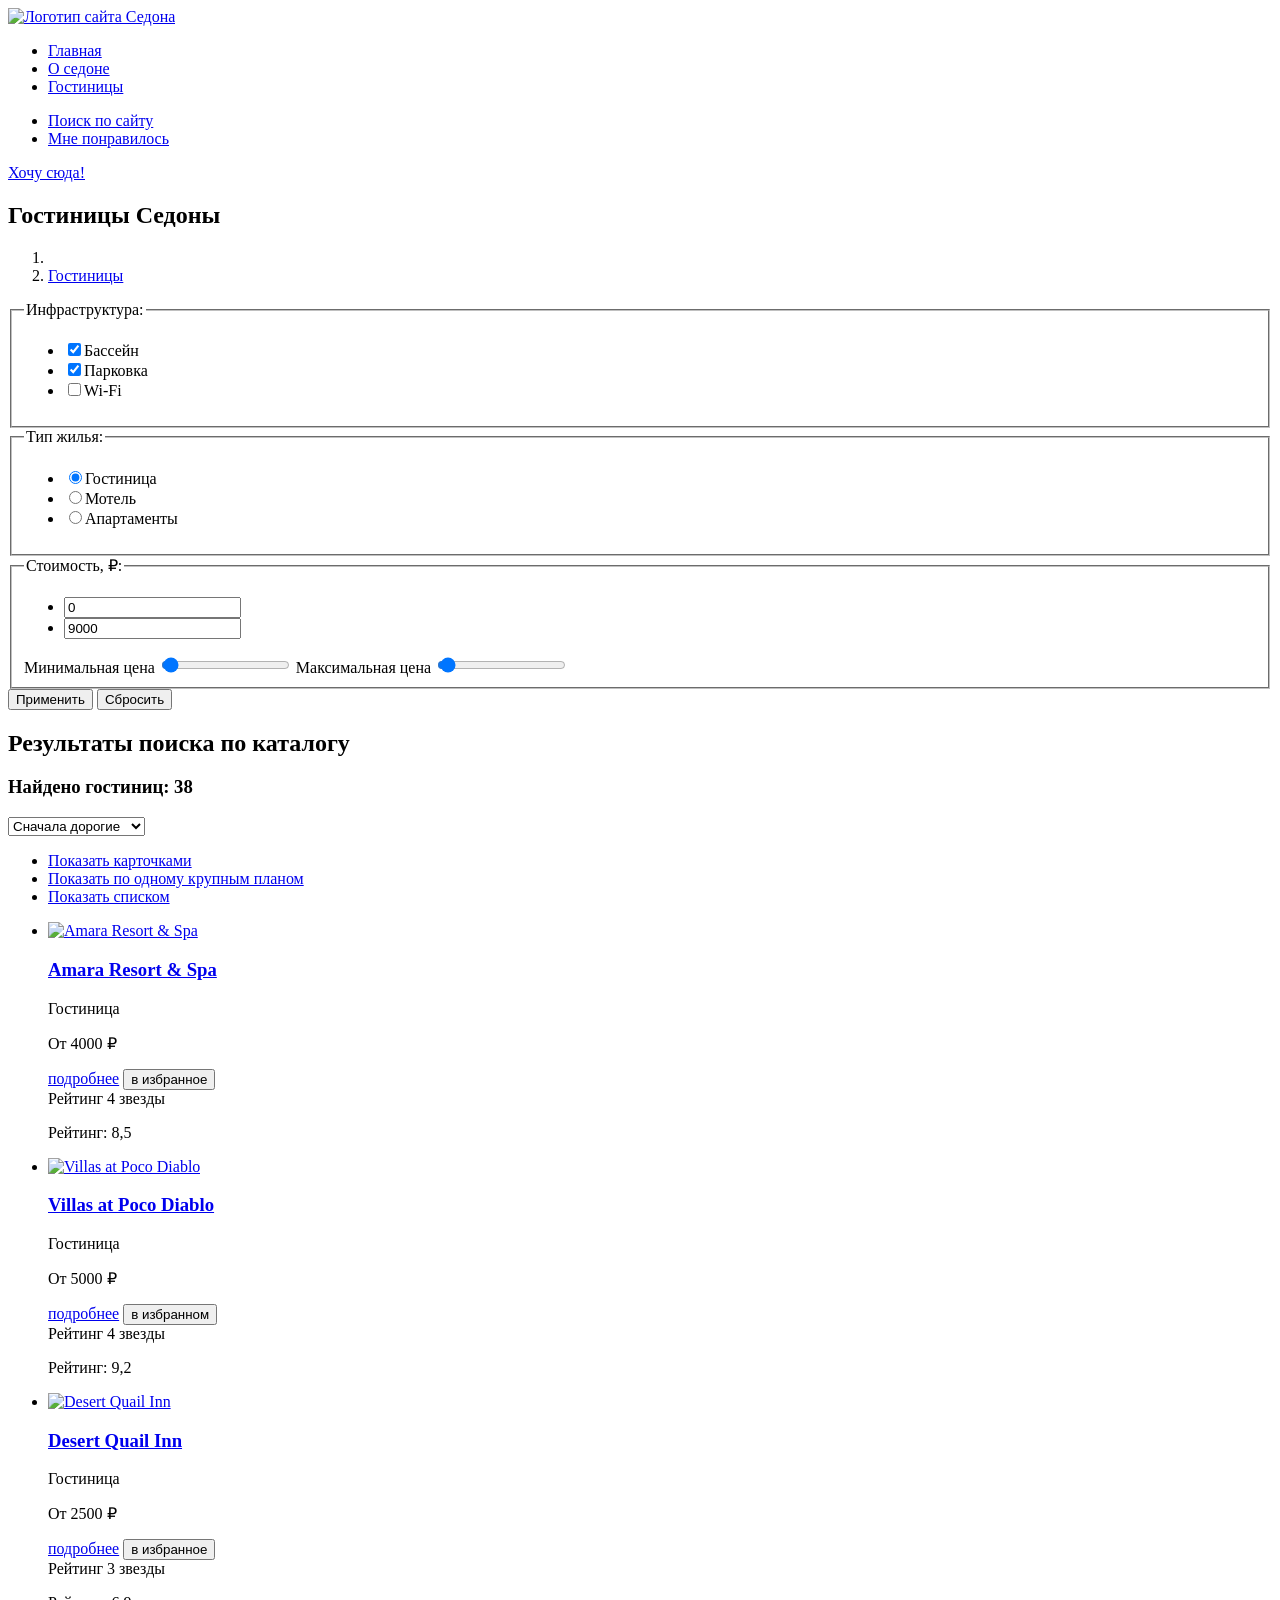
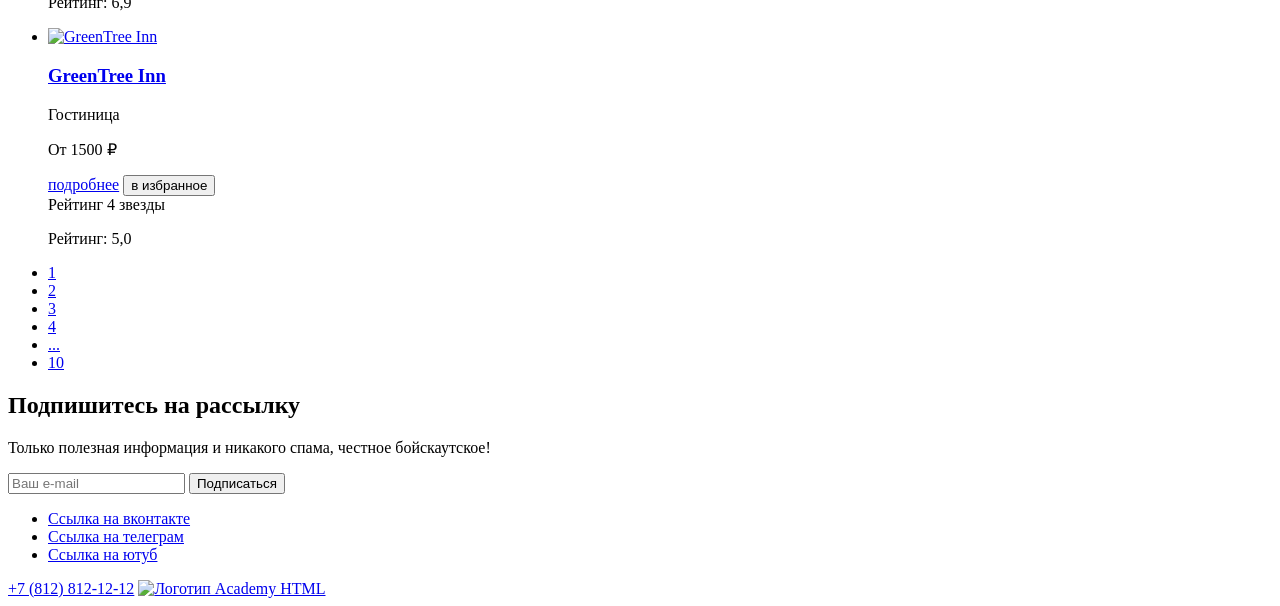
==== catalog.html @ 11615875 "Разметка всех страниц" ====
<!DOCTYPE html>
<html lang="ru">

    <head>
        <meta charset="utf-8">
        <title>HTML Academy: Каталог Седона</title>
    </head>

    <body>
        <div class="page">
            <header class="header">
                <a href="#" class="logo-link">
                    <img src="#" class="logo-link__img" alt="Логотип сайта Седона">
                </a>
                <nav class="nav">
                    <ul class="nav__list">
                        <li class="nav__item">
                            <a href="index.html" class="nav__link">Главная</a>
                        </li>
                        <li class="nav__item">
                            <a href="#" class="nav__link">О седоне</a>
                        </li>
                        <li class="nav__item">
                            <a href="catalog.html" class="nav__link nav__link--current">Гостиницы</a>
                        </li>
                    </ul>
                </nav>
                <nav class="nav-user">
                    <ul class="nav-user__list">
                        <li class="nav-user__item"><a href="#" class="nav-user__link"><span
                                    class="visually-hidden">Поиск по сайту</span></a>
                        </li>
                        <li class="nav-user__item"><a href="#" class="nav-user__link"><span class="visually-hidden">Мне
                                    понравилось</span></a>
                        </li>
                    </ul>
                    <a href="#" class="nav-user__link button">Хочу сюда!</a>
                </nav>
            </header>

            <main class="main">
                <section class="filter">
                    <h1 class="filter__title">Гостиницы Седоны</h1>
                    <nav class="filter__nav breadcrumbs">
                        <ol class="breadcrumbs__list">
                            <li class="breadcrumbs__item">
                                <a href="#" class="breadcrumbs__link"></a>
                            </li>
                            <li class="breadcrumbs__item">
                                <a href="#" class="breadcrumbs__link">Гостиницы</a>
                            </li>
                        </ol>
                    </nav>
                    <form class="filter__form form" action="https://echo.htmlacademy.ru/" method="post">
                        <fieldset class="form__wrapper">
                            <legend class="form__title">Инфраструктура:</legend>
                            <ul class="form__list">
                                <li class="form__item">
                                    <label class="form__label">
                                        <input class="form__input" type="checkbox" checked>Бассейн
                                    </label>
                                </li>
                                <li class="form__item">
                                    <label class="form__label">
                                        <input class="form__input" type="checkbox" checked>Парковка
                                    </label>
                                </li>
                                <li class="form__item">
                                    <label class="form__label">
                                        <input class="form__input" type="checkbox">Wi-Fi
                                    </label>
                                </li>
                            </ul>
                        </fieldset>


                        <fieldset class="form__wrapper">
                            <legend class="form__title">Тип жилья:</legend>
                            <ul class="form__list">
                                <li class="form__item">
                                    <label class="form__label">
                                        <input class="form__input" type="radio" checked>Гостиница
                                    </label>
                                </li>
                                <li class="form__item">
                                    <label class="form__label">
                                        <input class="form__input" type="radio">Мотель
                                    </label>
                                </li>
                                <li class="form__item">
                                    <label class="form__label">
                                        <input class="form__input" type="radio">Апартаменты
                                    </label>
                                </li>
                            </ul>
                        </fieldset>

                        <fieldset class="form__wrapper">
                            <legend class="form__title">Стоимость, ₽:</legend>
                            <ul class="form__list price">
                                <li class="price__item">
                                    <label class="price__label">
                                        <input class="price__input" value="0" placeholder="от">
                                    </label>
                                </li>
                                <li class="price__item">
                                    <label class="price__label">
                                        <input class="price__input" value="9000" placeholder="до">
                                    </label>
                                </li>
                            </ul>
                            <div class="form__range range">
                                <label class="range__label visually-hidden" for="price-min">Минимальная цена</label>
                                <input class="range__input range__input--min" type="range" id="price-min"
                                    name="price-min" min="0" max="9000" value="200">

                                <label class="range__label visually-hidden" for="price-max">Максимальная цена</label>
                                <input class="range__input range__input--max" type="range" id="price-max"
                                    name="price-max" min="0" max="9000" value="200">
                            </div>
                        </fieldset>

                        <div class="form__button">
                            <button class="form__button-choose button" type="submit">Применить</button>
                            <button class="form__button-skip button" type="reset">Сбросить</button>
                        </div>
                    </form>
                </section>

                <section class="catalog">
                    <h2 class="catalog__title visually-hidden">Результаты поиска по каталогу</h2>
                    <header class="catalog__header">
                        <h3 class="catalog__result-title">Найдено гостиниц: 38</h3>
                        <select class="catalog__control control">
                            <option class="control___option">Сначала дорогие</option>
                            <option class="control___option">Сначала дешевые</option>
                        </select>
                        <ul class="catalog__view view">
                            <li class="view__item">
                                <a href="#" class="view__link">
                                    <span class="visually-hidden">Показать карточками</span>
                                </a>
                            </li>
                            <li class="view__item">
                                <a href="#" class="view__link">
                                    <span class="visually-hidden">Показать по одному крупным планом</span>
                                </a>
                            </li>
                            <li class="view__item">
                                <a href="#" class="view__link">
                                    <span class="visually-hidden">Показать списком</span>
                                </a>
                            </li>
                        </ul>
                    </header>
                    <ul class="catalog__list product">
                        <li class="product__item">
                            <a href="#" class="product__link">
                                <img src="#" alt="Amara Resort & Spa" class="product__img">
                            </a>
                            <a href="#" class="product__link">
                                <h3 class="product__title">Amara Resort & Spa</h3>
                            </a>
                            <div class="product__descriptions">
                                <p class="product__descriptions-type">Гостиница</p>
                                <p class="product__descriptions-price">От 4000 ₽</p>
                            </div>
                            <div class="product__button">
                                <a href="#" class="product__button-more button">подробнее</a>
                                <button class="product__button-like button">в избранное</button>
                            </div>
                            <div class="product__rating">
                                <div class="product__rating-stars product__rating-stars--four">
                                    <span class="visually-hidden">Рейтинг 4 звезды</span>
                                </div>
                                <p class="product__rating-text button">Рейтинг: 8,5</p>
                            </div>
                        </li>



                        <li class="product__item">
                            <a href="#" class="product__link">
                                <img src="#" alt="Villas at Poco Diablo" class="product__img">
                            </a>
                            <a href="#" class="product__link">
                                <h3 class="product__title">Villas at Poco Diablo</h3>
                            </a>
                            <div class="product__descriptions">
                                <p class="product__descriptions-type">Гостиница</p>
                                <p class="product__descriptions-price">От 5000 ₽</p>
                            </div>
                            <div class="product__button">
                                <a href="#" class="product__button-more button">подробнее</a>
                                <button class="product__button-like product__button-like--current button">в избранном
                                </button>
                            </div>
                            <div class="product__rating">
                                <div class="product__rating-stars product__rating-stars--four">
                                    <span class="visually-hidden">Рейтинг 4 звезды</span>
                                </div>
                                <p class="product__rating-text button">Рейтинг: 9,2</p>
                            </div>
                        </li>

                        <li class="product__item">
                            <a href="#" class="product__link">
                                <img src="#" alt="Desert Quail Inn" class="product__img">
                            </a>
                            <a href="#" class="product__link">
                                <h3 class="product__title">Desert Quail Inn</h3>
                            </a>
                            <div class="product__descriptions">
                                <p class="product__descriptions-type">Гостиница</p>
                                <p class="product__descriptions-price">От 2500 ₽</p>
                            </div>
                            <div class="product__button">
                                <a href="#" class="product__button-more button">подробнее</a>
                                <button class="product__button-like button">в избранное</button>
                            </div>
                            <div class="product__rating">
                                <div class="product__rating-stars product__rating-stars--three">
                                    <span class="visually-hidden">Рейтинг 3 звезды</span>
                                </div>
                                <p class="product__rating-text button">Рейтинг: 6,9</p>
                            </div>
                        </li>

                        <li class="product__item">
                            <a href="#" class="product__link">
                                <img src="#" alt="GreenTree Inn" class="product__img">
                            </a>
                            <a href="#" class="product__link">
                                <h3 class="product__title">GreenTree Inn</h3>
                            </a>
                            <div class="product__descriptions">
                                <p class="product__descriptions-type">Гостиница</p>
                                <p class="product__descriptions-price">От 1500 ₽</p>
                            </div>
                            <div class="product__button">
                                <a href="#" class="product__button-more button">подробнее</a>
                                <button class="product__button-like button">в избранное</button>
                            </div>
                            <div class="product__rating">
                                <div class="product__rating-stars product__rating-stars--two">
                                    <span class="visually-hidden">Рейтинг 4 звезды</span>
                                </div>
                                <p class="product__rating-text button">Рейтинг: 5,0</p>
                            </div>
                        </li>
                    </ul>
                    <ul class="catalog__pagination pagination">
                        <li class="pagination__item">
                            <a href="#" class="pagination__link pagination__link--current">1</a>
                        </li>
                        <li class="pagination__item">
                            <a href="#" class="pagination__link">2</a>
                        </li>
                        <li class="pagination__item">
                            <a href="#" class="pagination__link">3</a>
                        </li>
                        <li class="pagination__item">
                            <a href="#" class="pagination__link">4</a>
                        </li>
                        <li class="pagination__item">
                            <a href="#" class="pagination__link pagination__link--more">...</a>
                        </li>
                        <li class="pagination__item">
                            <a href="#" class="pagination__link">10</a>
                        </li>
                    </ul>
                </section>

                <section class="subscription subscription-light">
  <h2 class="subscription__title title">Подпишитесь на рассылку</h2>
  <p class="subscription__text text">Только полезная информация и никакого спама, честное бойскаутское!</p>
  <form class="subscription__form form-sub" action="https://echo.htmlacademy.ru/" method="post">
    <label class="form-sub__name">
       <input class="form-sub__input" placeholder="Ваш e-mail">
    </label>

    <button class="form-sub__button button" type="submit">Подписаться</button>
  </form>
</section>
            </main>

            <footer class="footer">

                <ul class="footer__nav social-list">
                    <li class="social-list__item"><a href="https://vk.ru/htmlacademy" class="social-list__link">
                            <span class="social-list__icon visually-hidden">Ссылка на вконтакте</span>
                        </a></li>
                    <li class="social-list__item"><a href="https://htmlacademy.t.me" class="social-list__link">
                            <span class="social-list__icon visually-hidden">Ссылка на телеграм</span>
                        </a></li>
                    <li class="social-list__item"><a href="https://www.youtube.com/@HTMLAcademyTV"
                            class="social-list__link">
                            <span class="social-list__icon visually-hidden">Ссылка на ютуб</span>
                        </a></li>
                </ul>
                <a href="tel:+78128121212" class="footer__link">+7 (812) 812-12-12</a>
                <a href="#" class="footer__link">
                    <img src="" class="footer__img-logo" alt="Логотип Academy HTML">
                </a>

            </footer>
        </div>
    </body>

</html>
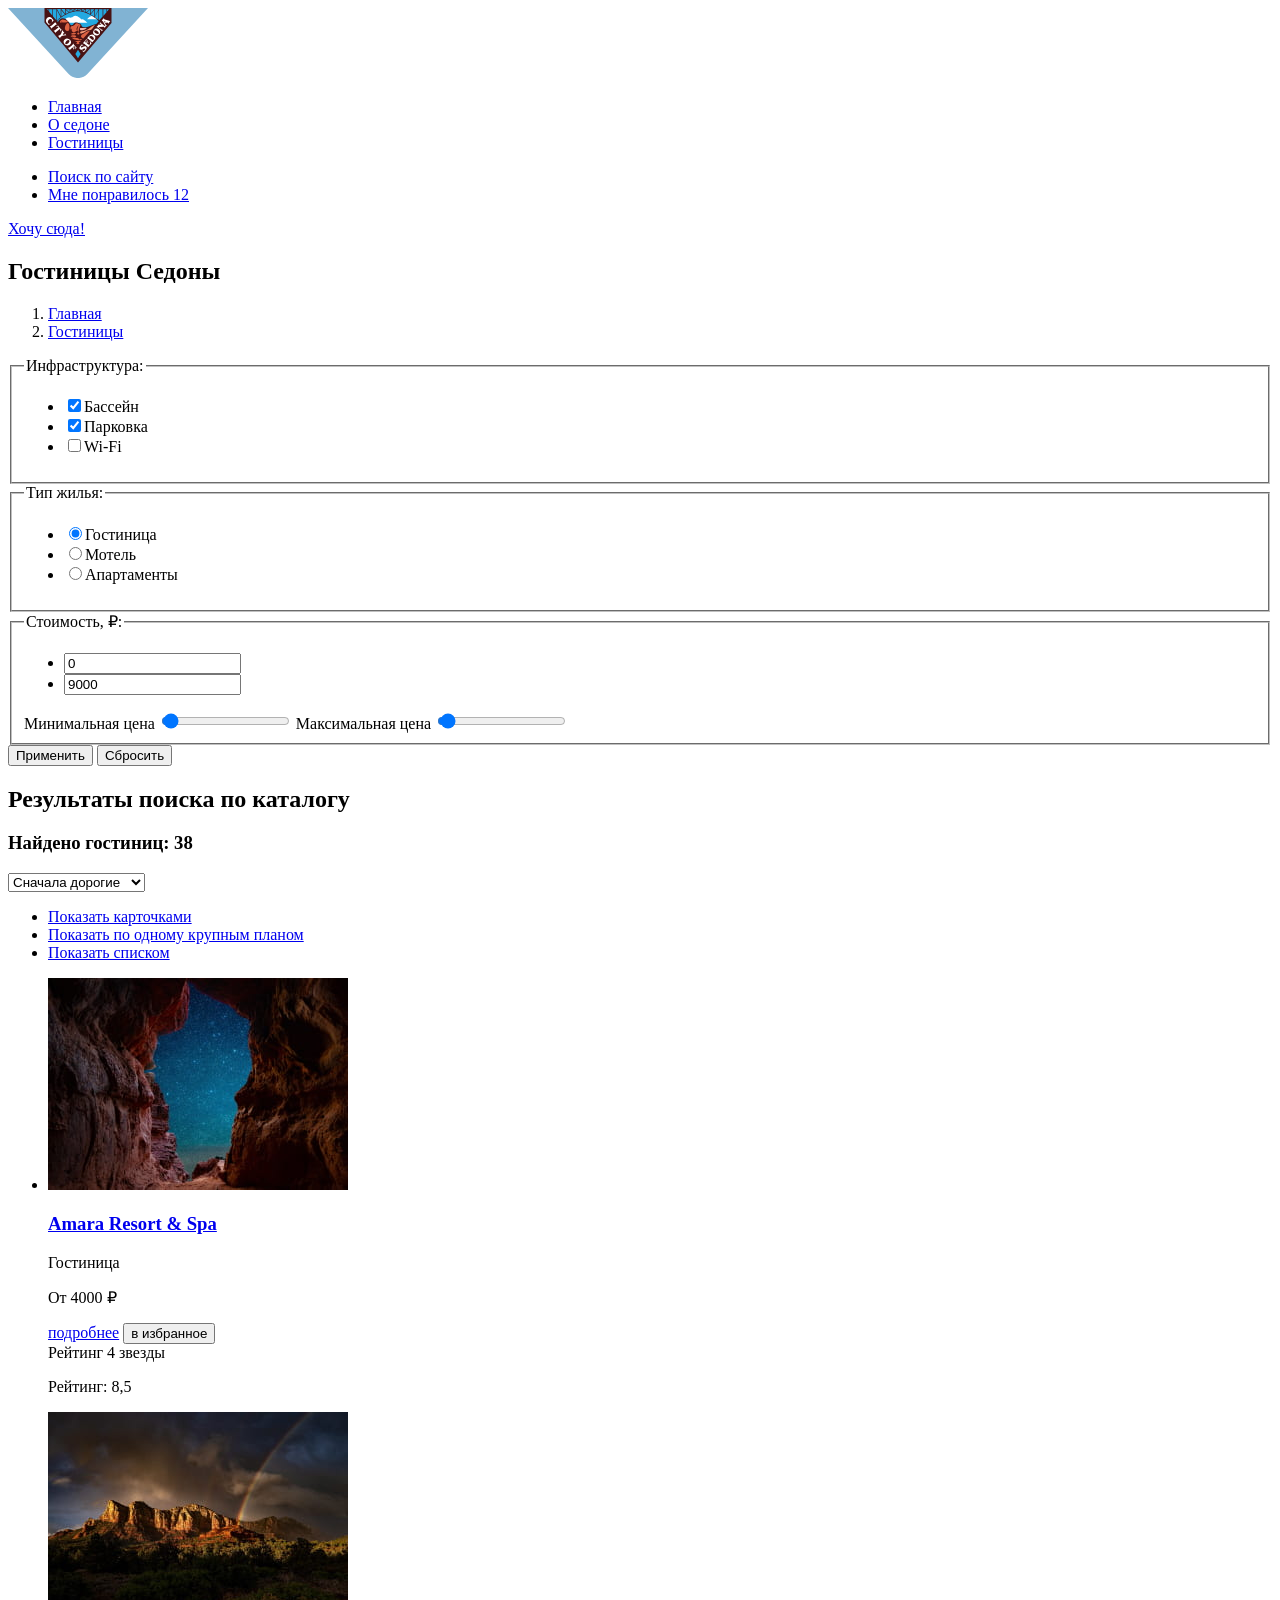
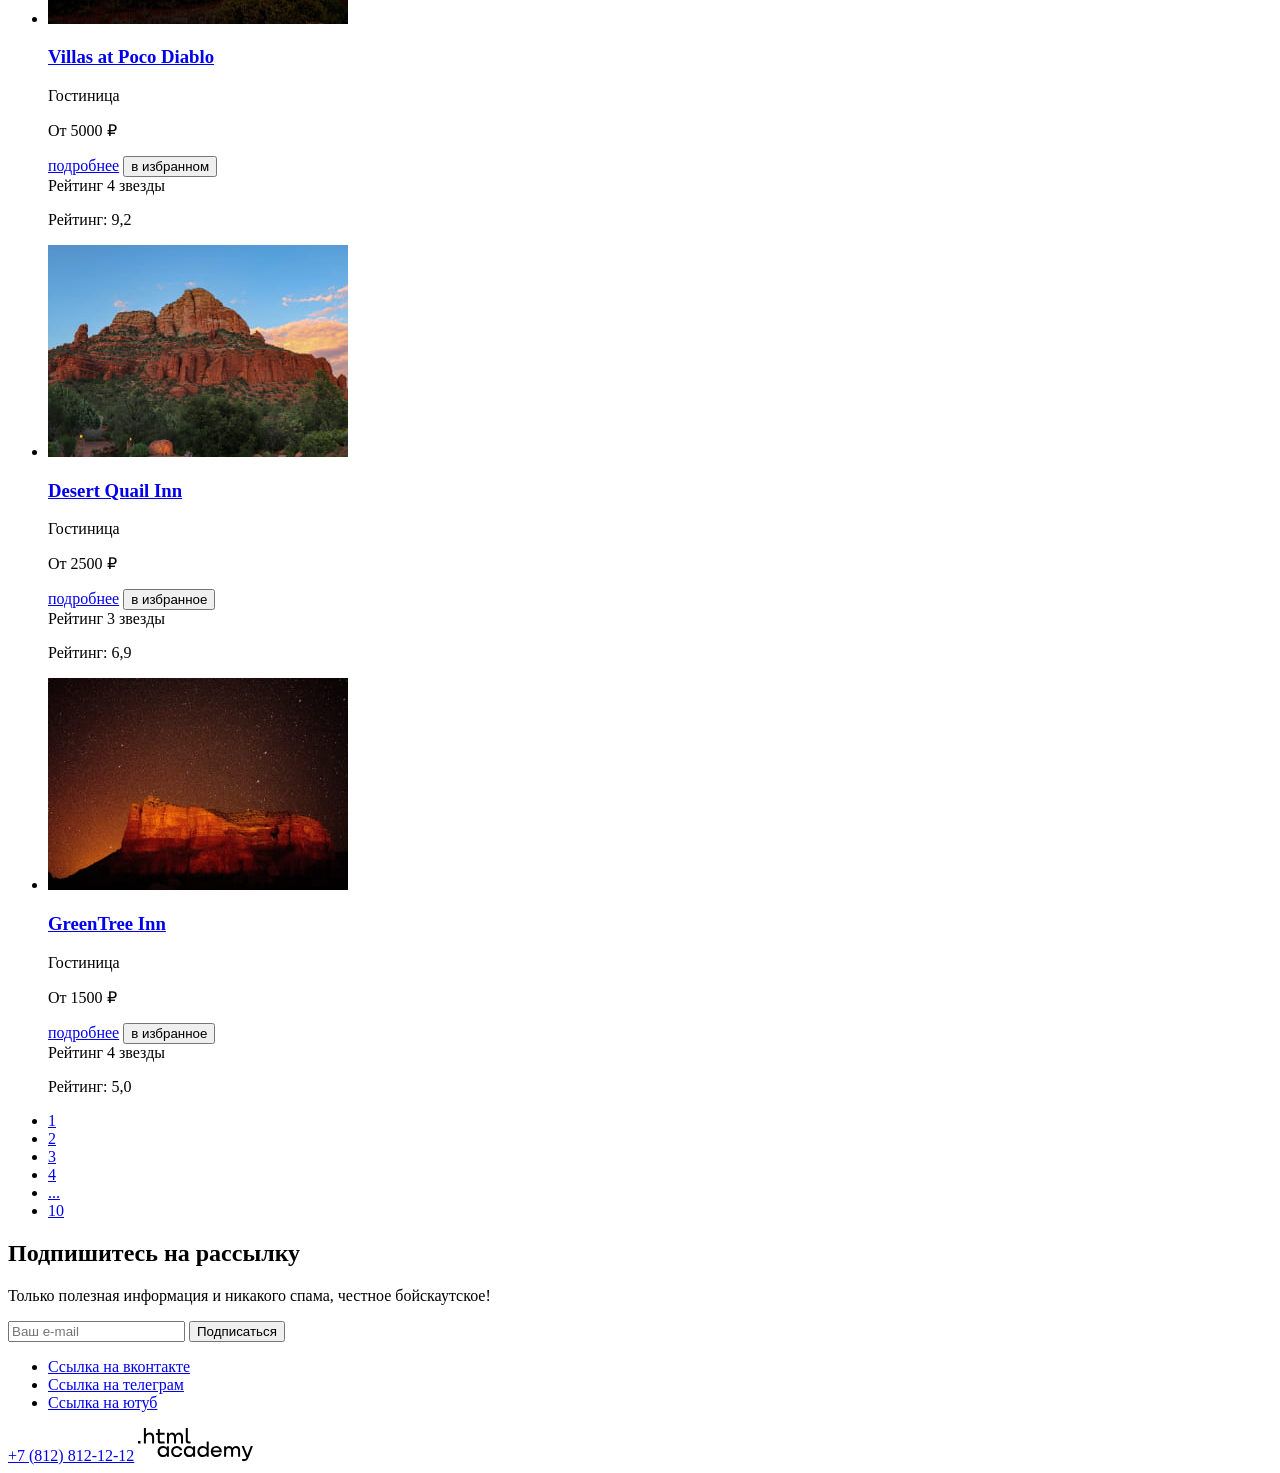
==== commit b740510c: "Графика для всех страниц" ====
--- a/catalog.html
+++ b/catalog.html
@@ -4,39 +4,42 @@
     <head>
         <meta charset="utf-8">
         <title>HTML Academy: Каталог Седона</title>
+            <link rel="icon" href="favicon.ico">
+
     </head>
 
     <body>
         <div class="page">
-            <header class="header">
-                <a href="#" class="logo-link">
-                    <img src="#" class="logo-link__img" alt="Логотип сайта Седона">
-                </a>
-                <nav class="nav">
-                    <ul class="nav__list">
-                        <li class="nav__item">
-                            <a href="index.html" class="nav__link">Главная</a>
-                        </li>
-                        <li class="nav__item">
-                            <a href="#" class="nav__link">О седоне</a>
-                        </li>
-                        <li class="nav__item">
-                            <a href="catalog.html" class="nav__link nav__link--current">Гостиницы</a>
-                        </li>
-                    </ul>
-                </nav>
-                <nav class="nav-user">
-                    <ul class="nav-user__list">
-                        <li class="nav-user__item"><a href="#" class="nav-user__link"><span
-                                    class="visually-hidden">Поиск по сайту</span></a>
-                        </li>
-                        <li class="nav-user__item"><a href="#" class="nav-user__link"><span class="visually-hidden">Мне
-                                    понравилось</span></a>
-                        </li>
-                    </ul>
-                    <a href="#" class="nav-user__link button">Хочу сюда!</a>
-                </nav>
-            </header>
+        <header class="header">
+        <a href="#" class="logo-link">
+          <img src="images/logo-sedona.svg" width="140" height="70" class="logo-link__img" alt="Логотип сайта Седона">
+        </a>
+        <nav class="nav">
+          <ul class="nav__list">
+            <li class="nav__item">
+              <a href="index.html" class="nav__link nav__link--current">Главная</a>
+            </li>
+            <li class="nav__item">
+              <a href="#" class="nav__link">О седоне</a>
+            </li>
+            <li class="nav__item">
+              <a href="catalog.html" class="nav__link">Гостиницы</a>
+            </li>
+          </ul>
+        </nav>
+        <nav class="nav-user">
+          <ul class="nav-user__list">
+            <li class="nav-user__item"><a href="#" class="nav-user__link"><span class="visually-hidden">Поиск по
+                  сайту</span></a>
+            </li>
+            <li class="nav-user__item"><a href="#" class="nav-user__link"><span class="visually-hidden">Мне
+                  понравилось</span> <span class="nav-user__count">12</span>
+              </a>
+            </li>
+          </ul>
+          <a href="#" class="nav-user__link button">Хочу сюда!</a>
+        </nav>
+      </header>
 
             <main class="main">
                 <section class="filter">
@@ -44,30 +47,32 @@
                     <nav class="filter__nav breadcrumbs">
                         <ol class="breadcrumbs__list">
                             <li class="breadcrumbs__item">
-                                <a href="#" class="breadcrumbs__link"></a>
+                                <a href="index.html" class="breadcrumbs__link breadcrumbs__link--home">
+                                    <span class="visually-hidden">Главная</span>
+                                </a>
                             </li>
                             <li class="breadcrumbs__item">
                                 <a href="#" class="breadcrumbs__link">Гостиницы</a>
                             </li>
                         </ol>
                     </nav>
-                    <form class="filter__form form" action="https://echo.htmlacademy.ru/" method="post">
+                    <form class="filter__form form" action="https://echo.htmlacademy.ru/" method="get">
                         <fieldset class="form__wrapper">
                             <legend class="form__title">Инфраструктура:</legend>
                             <ul class="form__list">
                                 <li class="form__item">
-                                    <label class="form__label">
-                                        <input class="form__input" type="checkbox" checked>Бассейн
-                                    </label>
-                                </li>
-                                <li class="form__item">
-                                    <label class="form__label">
-                                        <input class="form__input" type="checkbox" checked>Парковка
-                                    </label>
-                                </li>
-                                <li class="form__item">
-                                    <label class="form__label">
-                                        <input class="form__input" type="checkbox">Wi-Fi
+                                    <label class="form__label" for="pool">
+                                        <input class="form__input" type="checkbox" id="pool" checked>Бассейн
+                                    </label>
+                                </li>
+                                <li class="form__item">
+                                    <label class="form__label" for="parking">
+                                        <input class="form__input" type="checkbox" id="parking" checked>Парковка
+                                    </label>
+                                </li>
+                                <li class="form__item">
+                                    <label class="form__label" for="wifi">
+                                        <input class="form__input" type="checkbox" id="wifi">Wi-Fi
                                     </label>
                                 </li>
                             </ul>
@@ -78,18 +83,18 @@
                             <legend class="form__title">Тип жилья:</legend>
                             <ul class="form__list">
                                 <li class="form__item">
-                                    <label class="form__label">
-                                        <input class="form__input" type="radio" checked>Гостиница
-                                    </label>
-                                </li>
-                                <li class="form__item">
-                                    <label class="form__label">
-                                        <input class="form__input" type="radio">Мотель
-                                    </label>
-                                </li>
-                                <li class="form__item">
-                                    <label class="form__label">
-                                        <input class="form__input" type="radio">Апартаменты
+                                    <label class="form__label" for="hotel">
+                                        <input class="form__input" type="radio" id="hotel" checked>Гостиница
+                                    </label>
+                                </li>
+                                <li class="form__item">
+                                    <label class="form__label" for="motel">
+                                        <input class="form__input" type="radio" id="motel">Мотель
+                                    </label>
+                                </li>
+                                <li class="form__item">
+                                    <label class="form__label" for="apartment">
+                                        <input class="form__input" type="radio" id="apartment">Апартаменты
                                     </label>
                                 </li>
                             </ul>
@@ -99,13 +104,13 @@
                             <legend class="form__title">Стоимость, ₽:</legend>
                             <ul class="form__list price">
                                 <li class="price__item">
-                                    <label class="price__label">
-                                        <input class="price__input" value="0" placeholder="от">
+                                    <label class="price__label" for="start-price">
+                                        <input class="price__input" value="0" placeholder="от" id="start-price">
                                     </label>
                                 </li>
                                 <li class="price__item">
-                                    <label class="price__label">
-                                        <input class="price__input" value="9000" placeholder="до">
+                                    <label class="price__label" for="finish-price">
+                                        <input class="price__input" value="9000" placeholder="до" id="finish-price">
                                     </label>
                                 </li>
                             </ul>
@@ -137,17 +142,17 @@
                         </select>
                         <ul class="catalog__view view">
                             <li class="view__item">
-                                <a href="#" class="view__link">
+                                <a href="catalog.html?view=tile" class="view__link view__link--tile">
                                     <span class="visually-hidden">Показать карточками</span>
                                 </a>
                             </li>
                             <li class="view__item">
-                                <a href="#" class="view__link">
+                                <a href="catalog.html?view=card" class="view__link view__link--card">
                                     <span class="visually-hidden">Показать по одному крупным планом</span>
                                 </a>
                             </li>
                             <li class="view__item">
-                                <a href="#" class="view__link">
+                                <a href="catalog.html?view=list" class="view__link view__link--list">
                                     <span class="visually-hidden">Показать списком</span>
                                 </a>
                             </li>
@@ -156,7 +161,7 @@
                     <ul class="catalog__list product">
                         <li class="product__item">
                             <a href="#" class="product__link">
-                                <img src="#" alt="Amara Resort & Spa" class="product__img">
+                                <img src="images/hotel-amara.jpg" width="300" height="212" alt="Amara Resort & Spa" class="product__img">
                             </a>
                             <a href="#" class="product__link">
                                 <h3 class="product__title">Amara Resort & Spa</h3>
@@ -181,7 +186,7 @@
 
                         <li class="product__item">
                             <a href="#" class="product__link">
-                                <img src="#" alt="Villas at Poco Diablo" class="product__img">
+                                <img src="images/hotel-villas.jpg" width="300" height="212" alt="Villas at Poco Diablo" class="product__img">
                             </a>
                             <a href="#" class="product__link">
                                 <h3 class="product__title">Villas at Poco Diablo</h3>
@@ -205,7 +210,7 @@
 
                         <li class="product__item">
                             <a href="#" class="product__link">
-                                <img src="#" alt="Desert Quail Inn" class="product__img">
+                                <img src="images/hotel-desert.jpg" width="300" height="212" alt="Desert Quail Inn" class="product__img">
                             </a>
                             <a href="#" class="product__link">
                                 <h3 class="product__title">Desert Quail Inn</h3>
@@ -228,7 +233,7 @@
 
                         <li class="product__item">
                             <a href="#" class="product__link">
-                                <img src="#" alt="GreenTree Inn" class="product__img">
+                                <img src="images/hotel-greentree.jpg" width="300" height="212" alt="GreenTree Inn" class="product__img">
                             </a>
                             <a href="#" class="product__link">
                                 <h3 class="product__title">GreenTree Inn</h3>
@@ -272,38 +277,39 @@
                 </section>
 
                 <section class="subscription subscription-light">
-  <h2 class="subscription__title title">Подпишитесь на рассылку</h2>
-  <p class="subscription__text text">Только полезная информация и никакого спама, честное бойскаутское!</p>
-  <form class="subscription__form form-sub" action="https://echo.htmlacademy.ru/" method="post">
-    <label class="form-sub__name">
-       <input class="form-sub__input" placeholder="Ваш e-mail">
-    </label>
-
-    <button class="form-sub__button button" type="submit">Подписаться</button>
-  </form>
-</section>
+                    <h2 class="subscription__title title">Подпишитесь на рассылку</h2>
+                    <p class="subscription__text text">Только полезная информация и никакого спама, честное
+                        бойскаутское!</p>
+                    <form class="subscription__form form-sub" action="https://echo.htmlacademy.ru/" method="post">
+                        <label class="form-sub__name" for="email">
+                            <input class="form-sub__input" id="email" placeholder="Ваш e-mail">
+                        </label>
+
+                        <button class="form-sub__button button" type="submit">Подписаться</button>
+                    </form>
+                </section>
             </main>
 
-            <footer class="footer">
-
-                <ul class="footer__nav social-list">
-                    <li class="social-list__item"><a href="https://vk.ru/htmlacademy" class="social-list__link">
+      <footer class="footer">
+
+    <ul class="footer__nav social-list">
+                    <li class="social-list__item"><a href="https://vk.com/htmlacademy" class="social-list__link">
                             <span class="social-list__icon visually-hidden">Ссылка на вконтакте</span>
                         </a></li>
-                    <li class="social-list__item"><a href="https://htmlacademy.t.me" class="social-list__link">
+                    <li class="social-list__item"><a href="https://t.me/htmlacademy" class="social-list__link">
                             <span class="social-list__icon visually-hidden">Ссылка на телеграм</span>
                         </a></li>
-                    <li class="social-list__item"><a href="https://www.youtube.com/@HTMLAcademyTV"
+                    <li class="social-list__item"><a href="https://www.youtube.com/user/htmlacademyru"
                             class="social-list__link">
                             <span class="social-list__icon visually-hidden">Ссылка на ютуб</span>
                         </a></li>
                 </ul>
-                <a href="tel:+78128121212" class="footer__link">+7 (812) 812-12-12</a>
-                <a href="#" class="footer__link">
-                    <img src="" class="footer__img-logo" alt="Логотип Academy HTML">
-                </a>
-
-            </footer>
+        <a href="tel:+78128121212" class="footer__link">+7 (812) 812-12-12</a>
+        <a href="https://htmlacademy.ru/intensive/htmlcss" class="footer__link">
+          <img src="images/html-academy-logo.svg" width="115" height="33" class="footer__img-logo" alt="Логотип Academy HTML">
+        </a>
+
+      </footer>
         </div>
     </body>
 
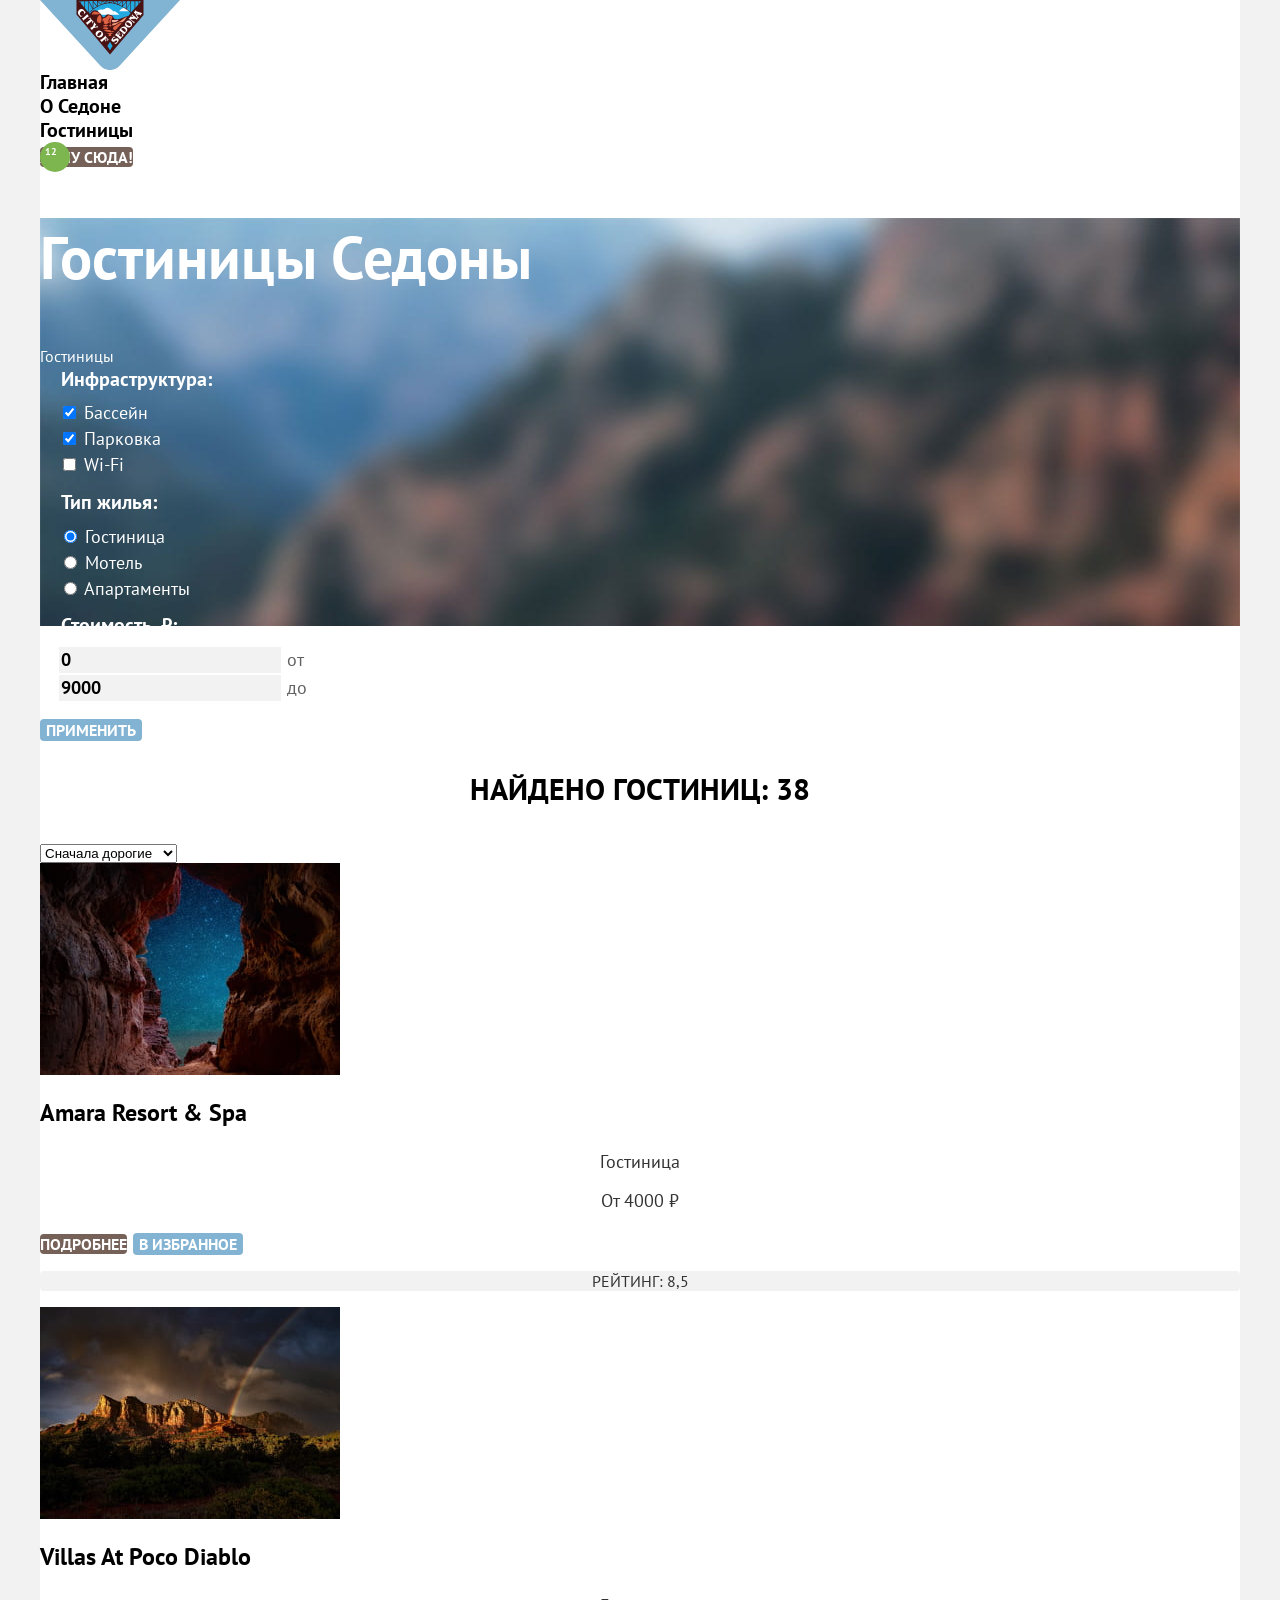
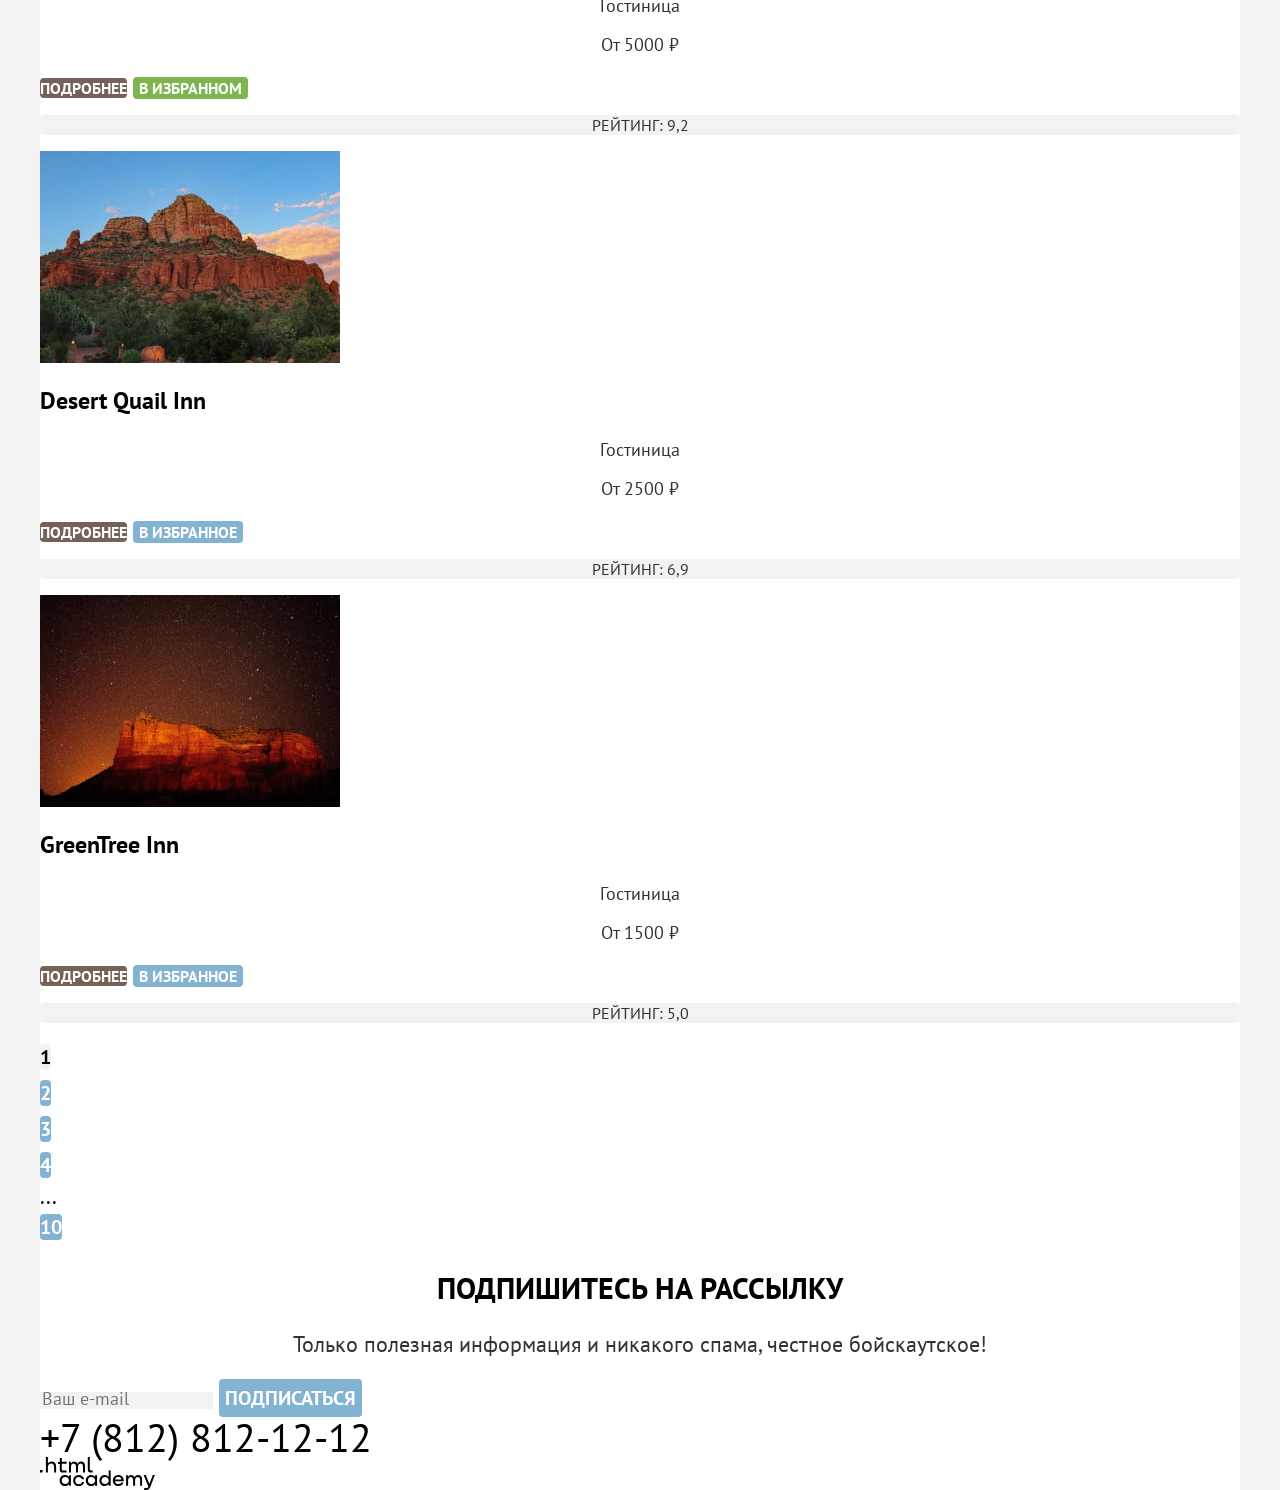
==== commit 61582a24: "Базовая стилизация всех страниц" ====
--- a/catalog.html
+++ b/catalog.html
@@ -4,97 +4,114 @@
     <head>
         <meta charset="utf-8">
         <title>HTML Academy: Каталог Седона</title>
-            <link rel="icon" href="favicon.ico">
-
+        <link rel="icon" href="favicon.ico">
+        <link rel="stylesheet" href="styles/styles.css">
     </head>
 
     <body>
         <div class="page">
-        <header class="header">
-        <a href="#" class="logo-link">
-          <img src="images/logo-sedona.svg" width="140" height="70" class="logo-link__img" alt="Логотип сайта Седона">
-        </a>
-        <nav class="nav">
-          <ul class="nav__list">
-            <li class="nav__item">
-              <a href="index.html" class="nav__link nav__link--current">Главная</a>
-            </li>
-            <li class="nav__item">
-              <a href="#" class="nav__link">О седоне</a>
-            </li>
-            <li class="nav__item">
-              <a href="catalog.html" class="nav__link">Гостиницы</a>
-            </li>
-          </ul>
-        </nav>
-        <nav class="nav-user">
-          <ul class="nav-user__list">
-            <li class="nav-user__item"><a href="#" class="nav-user__link"><span class="visually-hidden">Поиск по
-                  сайту</span></a>
-            </li>
-            <li class="nav-user__item"><a href="#" class="nav-user__link"><span class="visually-hidden">Мне
-                  понравилось</span> <span class="nav-user__count">12</span>
-              </a>
-            </li>
-          </ul>
-          <a href="#" class="nav-user__link button">Хочу сюда!</a>
-        </nav>
-      </header>
+            <header class="header">
+                <a class="logo-link" href="#">
+                    <img class="logo-link__img" src="images/logo-sedona.svg" width="140" height="70"
+                        alt="Логотип города Седона">
+                </a>
+
+                <nav class="nav">
+                    <ul class="nav__list">
+                        <li class="nav__item">
+                            <a class="nav__link" href="index.html">Главная</a>
+                        </li>
+                        <li class="nav__item">
+                            <a class="nav__link" href="#">О Седоне</a>
+                        </li>
+                        <li class="nav__item">
+                            <a class="nav__link nav__link--current" href="catalog.html">Гостиницы</a>
+                        </li>
+                    </ul>
+                </nav>
+
+                <nav class="nav-user">
+                    <ul class="nav-user__list">
+                        <li class="nav-user__item">
+                            <a class="nav-user__link" href="#">
+                                <span class="visually-hidden">Поиск по сайту</span>
+                            </a>
+                        </li>
+                        <li class="nav-user__item">
+                            <a class="nav-user__link" href="#">
+                                <span class="nav-user__count">12</span>
+                                <span class="visually-hidden">Мне понравилось</span>
+                            </a>
+                        </li>
+                    </ul>
+                    <a class="nav-user__link button" href="#">Хочу сюда!</a>
+                </nav>
+            </header>
 
             <main class="main">
                 <section class="filter">
                     <h1 class="filter__title">Гостиницы Седоны</h1>
+
                     <nav class="filter__nav breadcrumbs">
                         <ol class="breadcrumbs__list">
                             <li class="breadcrumbs__item">
-                                <a href="index.html" class="breadcrumbs__link breadcrumbs__link--home">
+                                <a class="breadcrumbs__link breadcrumbs__link--home" href="index.html">
                                     <span class="visually-hidden">Главная</span>
                                 </a>
                             </li>
                             <li class="breadcrumbs__item">
-                                <a href="#" class="breadcrumbs__link">Гостиницы</a>
+                                <a class="breadcrumbs__link breadcrumbs__link--current" href="#">Гостиницы</a>
                             </li>
                         </ol>
                     </nav>
+
                     <form class="filter__form form" action="https://echo.htmlacademy.ru/" method="get">
                         <fieldset class="form__wrapper">
                             <legend class="form__title">Инфраструктура:</legend>
                             <ul class="form__list">
                                 <li class="form__item">
                                     <label class="form__label" for="pool">
-                                        <input class="form__input" type="checkbox" id="pool" checked>Бассейн
+                                        <input class="form__input" type="checkbox" name="pool" id="pool" checked>
+                                        Бассейн
                                     </label>
                                 </li>
                                 <li class="form__item">
                                     <label class="form__label" for="parking">
-                                        <input class="form__input" type="checkbox" id="parking" checked>Парковка
+                                        <input class="form__input" type="checkbox" name="parking" id="parking" checked>
+                                        Парковка
                                     </label>
                                 </li>
                                 <li class="form__item">
                                     <label class="form__label" for="wifi">
-                                        <input class="form__input" type="checkbox" id="wifi">Wi-Fi
+                                        <input class="form__input" type="checkbox" name="wifi" id="wifi">
+                                        Wi-Fi
                                     </label>
                                 </li>
                             </ul>
                         </fieldset>
-
 
                         <fieldset class="form__wrapper">
                             <legend class="form__title">Тип жилья:</legend>
                             <ul class="form__list">
                                 <li class="form__item">
                                     <label class="form__label" for="hotel">
-                                        <input class="form__input" type="radio" id="hotel" checked>Гостиница
+                                        <input class="form__input" type="radio" name="type-house" value="hotel"
+                                            id="hotel" checked>
+                                        Гостиница
                                     </label>
                                 </li>
                                 <li class="form__item">
                                     <label class="form__label" for="motel">
-                                        <input class="form__input" type="radio" id="motel">Мотель
+                                        <input class="form__input" type="radio" name="type-house" value="motel"
+                                            id="motel">
+                                        Мотель
                                     </label>
                                 </li>
                                 <li class="form__item">
                                     <label class="form__label" for="apartment">
-                                        <input class="form__input" type="radio" id="apartment">Апартаменты
+                                        <input class="form__input" type="radio" name="type-house" value="apartment"
+                                            id="apartment">
+                                        Апартаменты
                                     </label>
                                 </li>
                             </ul>
@@ -105,24 +122,31 @@
                             <ul class="form__list price">
                                 <li class="price__item">
                                     <label class="price__label" for="start-price">
-                                        <input class="price__input" value="0" placeholder="от" id="start-price">
+                                        <input class="price__input" value="0" type="text" name="start-price"
+                                            id="start-price">
+                                        <span class="price__text">от</span>
                                     </label>
                                 </li>
                                 <li class="price__item">
                                     <label class="price__label" for="finish-price">
-                                        <input class="price__input" value="9000" placeholder="до" id="finish-price">
+                                        <input class="price__input" value="9000" type="text" name="finish-price"
+                                            id="finish-price">
+                                        <span class="price__text">до</span>
                                     </label>
                                 </li>
                             </ul>
-                            <div class="form__range range">
-                                <label class="range__label visually-hidden" for="price-min">Минимальная цена</label>
-                                <input class="range__input range__input--min" type="range" id="price-min"
-                                    name="price-min" min="0" max="9000" value="200">
-
-                                <label class="range__label visually-hidden" for="price-max">Максимальная цена</label>
-                                <input class="range__input range__input--max" type="range" id="price-max"
-                                    name="price-max" min="0" max="9000" value="200">
-                            </div>
+
+                            <!--
+            <div class="form__range range">
+              <label class="range__label visually-hidden" for="price-min">Минимальная цена</label>
+              <input class="range__input range__input--min" type="range" id="price-min"
+                name="price-min" min="0" max="9000" value="200">
+
+              <label class="range__label visually-hidden" for="price-max">Максимальная цена</label>
+              <input class="range__input range__input--max" type="range" id="price-max"
+                name="price-max" min="0" max="9000" value="200">
+            </div>
+            -->
                         </fieldset>
 
                         <div class="form__button">
@@ -134,155 +158,182 @@
 
                 <section class="catalog">
                     <h2 class="catalog__title visually-hidden">Результаты поиска по каталогу</h2>
+
                     <header class="catalog__header">
-                        <h3 class="catalog__result-title">Найдено гостиниц: 38</h3>
-                        <select class="catalog__control control">
-                            <option class="control___option">Сначала дорогие</option>
-                            <option class="control___option">Сначала дешевые</option>
+                        <h3 class="catalog__result-title title">Найдено гостиниц: 38</h3>
+
+                        <select class="catalog__control control" aria-label="Сортировка">
+                            <option class="control__option">Сначала дорогие</option>
+                            <option class="control__option">Сначала дешевые</option>
                         </select>
+
                         <ul class="catalog__view view">
                             <li class="view__item">
-                                <a href="catalog.html?view=tile" class="view__link view__link--tile">
+                                <a class="view__link view__link--tile" href="catalog.html?view=tile">
                                     <span class="visually-hidden">Показать карточками</span>
                                 </a>
                             </li>
                             <li class="view__item">
-                                <a href="catalog.html?view=card" class="view__link view__link--card">
+                                <a class="view__link view__link--card" href="catalog.html?view=card">
                                     <span class="visually-hidden">Показать по одному крупным планом</span>
                                 </a>
                             </li>
                             <li class="view__item">
-                                <a href="catalog.html?view=list" class="view__link view__link--list">
+                                <a class="view__link view__link--list" href="catalog.html?view=list">
                                     <span class="visually-hidden">Показать списком</span>
                                 </a>
                             </li>
                         </ul>
                     </header>
+
                     <ul class="catalog__list product">
                         <li class="product__item">
-                            <a href="#" class="product__link">
-                                <img src="images/hotel-amara.jpg" width="300" height="212" alt="Amara Resort & Spa" class="product__img">
-                            </a>
-                            <a href="#" class="product__link">
-                                <h3 class="product__title">Amara Resort & Spa</h3>
-                            </a>
+                            <a class="product__link" href="#">
+                                <img class="product__img" src="images/hotel-amara.jpg" width="300" height="212"
+                                    alt="Гостиница с видом на ущелье">
+                            </a>
+
+                            <a class="product__link" href="#">
+                                <h3 class="product__title">Amara Resort &amp; Spa</h3>
+                            </a>
+
+                            <!-- Сделаем гридами, уберем дивы -->
                             <div class="product__descriptions">
                                 <p class="product__descriptions-type">Гостиница</p>
                                 <p class="product__descriptions-price">От 4000 ₽</p>
                             </div>
+
                             <div class="product__button">
-                                <a href="#" class="product__button-more button">подробнее</a>
-                                <button class="product__button-like button">в избранное</button>
-                            </div>
+                                <a class="product__button-more button" href="#">подробнее</a>
+                                <button class="product__button-like button" type="button">в избранное</button>
+                            </div>
+
                             <div class="product__rating">
-                                <div class="product__rating-stars product__rating-stars--four">
+                                <span class="product__rating-stars product__rating-stars--four">
                                     <span class="visually-hidden">Рейтинг 4 звезды</span>
-                                </div>
-                                <p class="product__rating-text button">Рейтинг: 8,5</p>
-                            </div>
-                        </li>
-
-
+                                </span>
+                                <p class="product__rating-text">Рейтинг: 8,5</p>
+                            </div>
+                        </li>
 
                         <li class="product__item">
-                            <a href="#" class="product__link">
-                                <img src="images/hotel-villas.jpg" width="300" height="212" alt="Villas at Poco Diablo" class="product__img">
-                            </a>
-                            <a href="#" class="product__link">
+                            <a class="product__link" href="#">
+                                <img class="product__img" src="images/hotel-villas.jpg" width="300" height="212"
+                                    alt="Гостиница с видом на горы Poco Diablo">
+                            </a>
+
+                            <a class="product__link" href="#">
                                 <h3 class="product__title">Villas at Poco Diablo</h3>
                             </a>
+
                             <div class="product__descriptions">
                                 <p class="product__descriptions-type">Гостиница</p>
                                 <p class="product__descriptions-price">От 5000 ₽</p>
                             </div>
+
                             <div class="product__button">
-                                <a href="#" class="product__button-more button">подробнее</a>
-                                <button class="product__button-like product__button-like--current button">в избранном
+                                <a class="product__button-more button" href="#">подробнее</a>
+                                <button class="product__button-like product__button-like--current button" type="button">
+                                    в избранном
                                 </button>
                             </div>
+
                             <div class="product__rating">
-                                <div class="product__rating-stars product__rating-stars--four">
+                                <span class="product__rating-stars product__rating-stars--four">
                                     <span class="visually-hidden">Рейтинг 4 звезды</span>
-                                </div>
-                                <p class="product__rating-text button">Рейтинг: 9,2</p>
+                                </span>
+                                <p class="product__rating-text">Рейтинг: 9,2</p>
                             </div>
                         </li>
 
                         <li class="product__item">
-                            <a href="#" class="product__link">
-                                <img src="images/hotel-desert.jpg" width="300" height="212" alt="Desert Quail Inn" class="product__img">
-                            </a>
-                            <a href="#" class="product__link">
+                            <a class="product__link" href="#">
+                                <img class="product__img" src="images/hotel-desert.jpg" width="300" height="212"
+                                    alt="Гостиница с прекрасным видом на горный закат">
+                            </a>
+
+                            <a class="product__link" href="#">
                                 <h3 class="product__title">Desert Quail Inn</h3>
                             </a>
+
                             <div class="product__descriptions">
                                 <p class="product__descriptions-type">Гостиница</p>
                                 <p class="product__descriptions-price">От 2500 ₽</p>
                             </div>
+
                             <div class="product__button">
-                                <a href="#" class="product__button-more button">подробнее</a>
-                                <button class="product__button-like button">в избранное</button>
-                            </div>
+                                <a class="product__button-more button" href="#">подробнее</a>
+                                <button class="product__button-like button" type="button">в избранное</button>
+                            </div>
+
                             <div class="product__rating">
-                                <div class="product__rating-stars product__rating-stars--three">
+                                <span class="product__rating-stars product__rating-stars--three">
                                     <span class="visually-hidden">Рейтинг 3 звезды</span>
-                                </div>
-                                <p class="product__rating-text button">Рейтинг: 6,9</p>
+                                </span>
+                                <p class="product__rating-text">Рейтинг: 6,9</p>
                             </div>
                         </li>
 
                         <li class="product__item">
-                            <a href="#" class="product__link">
-                                <img src="images/hotel-greentree.jpg" width="300" height="212" alt="GreenTree Inn" class="product__img">
-                            </a>
-                            <a href="#" class="product__link">
+                            <a class="product__link" href="#">
+                                <img class="product__img" src="images/hotel-greentree.jpg" width="300" height="212"
+                                    alt="Гостиница с видом на каньон">
+                            </a>
+
+                            <a class="product__link" href="#">
                                 <h3 class="product__title">GreenTree Inn</h3>
                             </a>
+
                             <div class="product__descriptions">
                                 <p class="product__descriptions-type">Гостиница</p>
                                 <p class="product__descriptions-price">От 1500 ₽</p>
                             </div>
+
                             <div class="product__button">
-                                <a href="#" class="product__button-more button">подробнее</a>
-                                <button class="product__button-like button">в избранное</button>
-                            </div>
+                                <a class="product__button-more button" href="#">подробнее</a>
+                                <button class="product__button-like button" type="button">в избранное</button>
+                            </div>
+
                             <div class="product__rating">
-                                <div class="product__rating-stars product__rating-stars--two">
+                                <span class="product__rating-stars product__rating-stars--two">
                                     <span class="visually-hidden">Рейтинг 4 звезды</span>
-                                </div>
-                                <p class="product__rating-text button">Рейтинг: 5,0</p>
+                                </span>
+                                <p class="product__rating-text">Рейтинг: 5,0</p>
                             </div>
                         </li>
                     </ul>
+
                     <ul class="catalog__pagination pagination">
                         <li class="pagination__item">
-                            <a href="#" class="pagination__link pagination__link--current">1</a>
-                        </li>
-                        <li class="pagination__item">
-                            <a href="#" class="pagination__link">2</a>
-                        </li>
-                        <li class="pagination__item">
-                            <a href="#" class="pagination__link">3</a>
-                        </li>
-                        <li class="pagination__item">
-                            <a href="#" class="pagination__link">4</a>
-                        </li>
-                        <li class="pagination__item">
-                            <a href="#" class="pagination__link pagination__link--more">...</a>
-                        </li>
-                        <li class="pagination__item">
-                            <a href="#" class="pagination__link">10</a>
+                            <a class="pagination__link pagination__link--current" href="#">1</a>
+                        </li>
+                        <li class="pagination__item">
+                            <a class="pagination__link" href="#">2</a>
+                        </li>
+                        <li class="pagination__item">
+                            <a class="pagination__link" href="#">3</a>
+                        </li>
+                        <li class="pagination__item">
+                            <a class="pagination__link" href="#">4</a>
+                        </li>
+                        <li class="pagination__item">
+                            <a class="pagination__link pagination__link--more" href="#">...</a>
+                        </li>
+                        <li class="pagination__item">
+                            <a class="pagination__link" href="#">10</a>
                         </li>
                     </ul>
                 </section>
 
                 <section class="subscription subscription-light">
                     <h2 class="subscription__title title">Подпишитесь на рассылку</h2>
-                    <p class="subscription__text text">Только полезная информация и никакого спама, честное
-                        бойскаутское!</p>
+                    <p class="subscription__text text">
+                        Только полезная информация и никакого спама, честное бойскаутское!
+                    </p>
+
                     <form class="subscription__form form-sub" action="https://echo.htmlacademy.ru/" method="post">
                         <label class="form-sub__name" for="email">
-                            <input class="form-sub__input" id="email" placeholder="Ваш e-mail">
+                            <input class="form-sub__input" id="email" placeholder="Ваш e-mail" type="email" required>
                         </label>
 
                         <button class="form-sub__button button" type="submit">Подписаться</button>
@@ -290,26 +341,33 @@
                 </section>
             </main>
 
-      <footer class="footer">
-
-    <ul class="footer__nav social-list">
-                    <li class="social-list__item"><a href="https://vk.com/htmlacademy" class="social-list__link">
-                            <span class="social-list__icon visually-hidden">Ссылка на вконтакте</span>
-                        </a></li>
-                    <li class="social-list__item"><a href="https://t.me/htmlacademy" class="social-list__link">
-                            <span class="social-list__icon visually-hidden">Ссылка на телеграм</span>
-                        </a></li>
-                    <li class="social-list__item"><a href="https://www.youtube.com/user/htmlacademyru"
-                            class="social-list__link">
-                            <span class="social-list__icon visually-hidden">Ссылка на ютуб</span>
-                        </a></li>
+            <footer class="footer">
+                <ul class="footer__nav social-list">
+                    <li class="social-list__item">
+                        <a class="social-list__link social-list__link--vk" href="https://vk.com/htmlacademy">
+                            <span class="visually-hidden">Ссылка на ВКонтакте</span>
+                        </a>
+                    </li>
+                    <li class="social-list__item">
+                        <a class="social-list__link social-list__link--tg" href="https://t.me/htmlacademy">
+                            <span class="visually-hidden">Ссылка на Телеграм</span>
+                        </a>
+                    </li>
+                    <li class="social-list__item">
+                        <a class="social-list__link social-list__link--youtube"
+                            href="https://www.youtube.com/user/htmlacademyru">
+                            <span class="visually-hidden">Ссылка на YouTube</span>
+                        </a>
+                    </li>
                 </ul>
-        <a href="tel:+78128121212" class="footer__link">+7 (812) 812-12-12</a>
-        <a href="https://htmlacademy.ru/intensive/htmlcss" class="footer__link">
-          <img src="images/html-academy-logo.svg" width="115" height="33" class="footer__img-logo" alt="Логотип Academy HTML">
-        </a>
-
-      </footer>
+
+                <a class="footer__link" href="tel:+78128121212">+7 (812) 812-12-12</a>
+
+                <a class="footer__link" href="https://htmlacademy.ru/intensive/htmlcss">
+                    <img class="footer__img-logo" src="images/html-academy-logo.svg" width="115" height="33"
+                        alt="Логотип HTML Academy">
+                </a>
+            </footer>
         </div>
     </body>
 
--- a/styles/styles.css
+++ b/styles/styles.css
@@ -0,0 +1,329 @@
+@font-face {
+    font-family: "PT Sans";
+    src: url("../fonts/ptsans-400.woff2") format("woff2");
+    font-weight: 400;
+    font-style: normal;
+    font-display: swap;
+}
+
+@font-face {
+    font-family: "PT Sans";
+    src: url("../fonts/ptsans-700.woff2") format("woff2");
+    font-weight: 700;
+    font-style: normal;
+    font-display: swap;
+}
+
+html {
+    scroll-behavior: smooth;
+    height: 100%;
+}
+
+body {
+    font-family: "PT Sans", sans-serif;
+    color: #000000;
+    background-color: #f2f2f2;
+    font-weight: 700;
+    font-size: 22px;
+    line-height: 26px;
+    margin: 0;
+    padding: 0;
+}
+
+.page {
+    background-color: #ffffff;
+    margin: 0 auto;
+    width: 1200px;
+}
+
+ul,
+ol {
+    list-style: none;
+    margin: 0;
+    padding: 0;
+}
+
+a {
+    text-decoration: none;
+    color: inherit;
+}
+
+img {
+    display: block;
+    max-width: 100%;
+    height: auto;
+}
+
+.visually-hidden {
+    position: absolute;
+    width: 1px;
+    height: 1px;
+    margin: -1px;
+    border: 0;
+    padding: 0;
+    white-space: nowrap;
+    clip-path: inset(100%);
+    clip: rect(0 0 0 0);
+    overflow: hidden;
+}
+
+.button {
+    font-family: "PT Sans", sans-serif;
+    cursor: pointer;
+    border-radius: 4px;
+    border: none;
+    background-color: #82b3d3;
+    color: #ffffff;
+    text-align: center;
+    text-transform: uppercase;
+    font-weight: 700;
+    font-size: 16px;
+    line-height: 20px;
+}
+
+h1 {
+    font-size: 60px;
+    line-height: 78px;
+    text-transform: capitalize;
+    color: #ffffff;
+}
+
+h2,
+h3 {
+    text-transform: uppercase;
+    text-align: center;
+}
+
+.title {
+    font-size: 30px;
+    line-height: 36px;
+    text-align: center;
+}
+
+p {
+    font-size: 22px;
+    line-height: 26px;
+    text-align: center;
+    color: #333333;
+    font-weight: 400;
+}
+
+input {
+    border: none;
+}
+
+.nav__item {
+    font-weight: 700;
+    font-style: Bold;
+    font-size: 20px;
+    line-height: 24px;
+}
+
+.nav-user__link,
+.search__link,
+.product__button-more {
+    background-color: #756157;
+}
+
+.nav-user__link {
+    font-size: 16px;
+    line-height: 20px;
+}
+
+.nav-user__count,
+.product__button-like--current {
+    background-color: #7db54f;
+}
+
+.nav-user__count {
+    color: #ffffff;
+    font-size: 10px;
+    line-height: 10px;
+    border-radius: 50%;
+    width: 20px;
+    height: 20px;
+    position: absolute;
+    padding: 5px;
+}
+
+.hero {
+    background-image: url(../images/decor-bg.svg), url(../images/bg-hero.jpg);
+    background-repeat: no-repeat;
+    min-height: 485px;
+    background-position:
+        left bottom,
+        left top;
+    background-size:
+        100% auto,
+        cover;
+}
+
+.hero__img {
+    margin: 0 auto;
+}
+
+.features-list__title {
+    font-size: 24px;
+    line-height: 28px;
+}
+
+.features-list__text {
+    font-size: 18px;
+    line-height: 21px;
+}
+
+.features-list__item {
+    background-color: rgba(131, 179, 211, 0.12);
+}
+
+.features-list__item--light {
+    background-color: rgba(131, 179, 211, 0.2);
+}
+
+.features-list__item--dark,
+.features-list__text--dark {
+    background-color: #82b3d3;
+    color: #ffffff;
+}
+
+.services-list__item--light {
+    background-color: rgba(131, 179, 211, 0.2);
+}
+
+.subscription-main {
+    background-image: url(../images/bg-sub.jpg);
+    background-repeat: no-repeat;
+    width: 100%;
+    height: 414px;
+    background-size: cover;
+    color: #ffffff;
+}
+
+.subscription__text--main {
+    color: #ffffff;
+}
+
+.filter {
+    background-image: url(../images/bg-catalog.jpg);
+    background-repeat: no-repeat;
+    width: 100%;
+}
+
+.breadcrumbs__item {
+    color: #ffffff;
+    font-size: 16px;
+    line-height: 21px;
+    font-weight: 400;
+}
+
+.form__wrapper {
+    border: none;
+}
+
+.form__title {
+    font-weight: 700;
+    font-size: 20px;
+    line-height: 24px;
+    color: #ffffff;
+}
+
+.form__label {
+    font-weight: 400;
+    font-size: 18px;
+    line-height: 23px;
+    color: #ffffff;
+}
+
+.form__button-skip {
+    background: inherit;
+}
+
+.form-sub__button,
+.search__link,
+.pagination__link {
+    font-size: 20px;
+    line-height: 36px;
+    color: #ffffff;
+}
+
+.price__input {
+    font-family: "PT Sans", sans-serif;
+    font-weight: 700;
+    font-size: 18px;
+    line-height: 24px;
+    color: #000000;
+}
+
+.price__text {
+    font-family: "PT Sans", sans-serif;
+    font-weight: 400;
+    font-size: 18px;
+    line-height: 24px;
+    color: #616161;
+}
+
+.control__option {
+    font-weight: 400;
+    font-size: 18px;
+    line-height: 21px;
+    color: #333333;
+}
+
+.product__title {
+    text-transform: capitalize;
+    font-size: 24px;
+    line-height: 28px;
+    text-align: start;
+}
+
+.product__descriptions-type,
+.product__descriptions-price {
+    font-size: 18px;
+    line-height: 21px;
+}
+
+.product__rating-text {
+    background-color: #f2f2f2;
+    font-size: 16px;
+    line-height: 20px;
+    text-transform: uppercase;
+    border-radius: 4px;
+}
+
+.footer__link {
+    font-weight: 400;
+    font-size: 40px;
+    line-height: 40px;
+    text-align: center;
+    text-transform: uppercase;
+}
+
+.pagination__link {
+    background: #82b3d3;
+    border-radius: 4px;
+}
+
+.pagination__link--current {
+    background-color: #f2f2f2;
+    color: #000000;
+}
+
+.pagination__link--more {
+    background-color: inherit;
+    color: #000000;
+    font-weight: 400;
+    font-size: 22px;
+    line-height: 26px;
+}
+
+.price__input,
+.form-sub__input {
+    background-color: #f2f2f2;
+}
+
+.form-sub__input::placeholder {
+    font-family: PT Sans;
+    font-weight: 400;
+    font-size: 18px;
+    line-height: 24px;
+}
